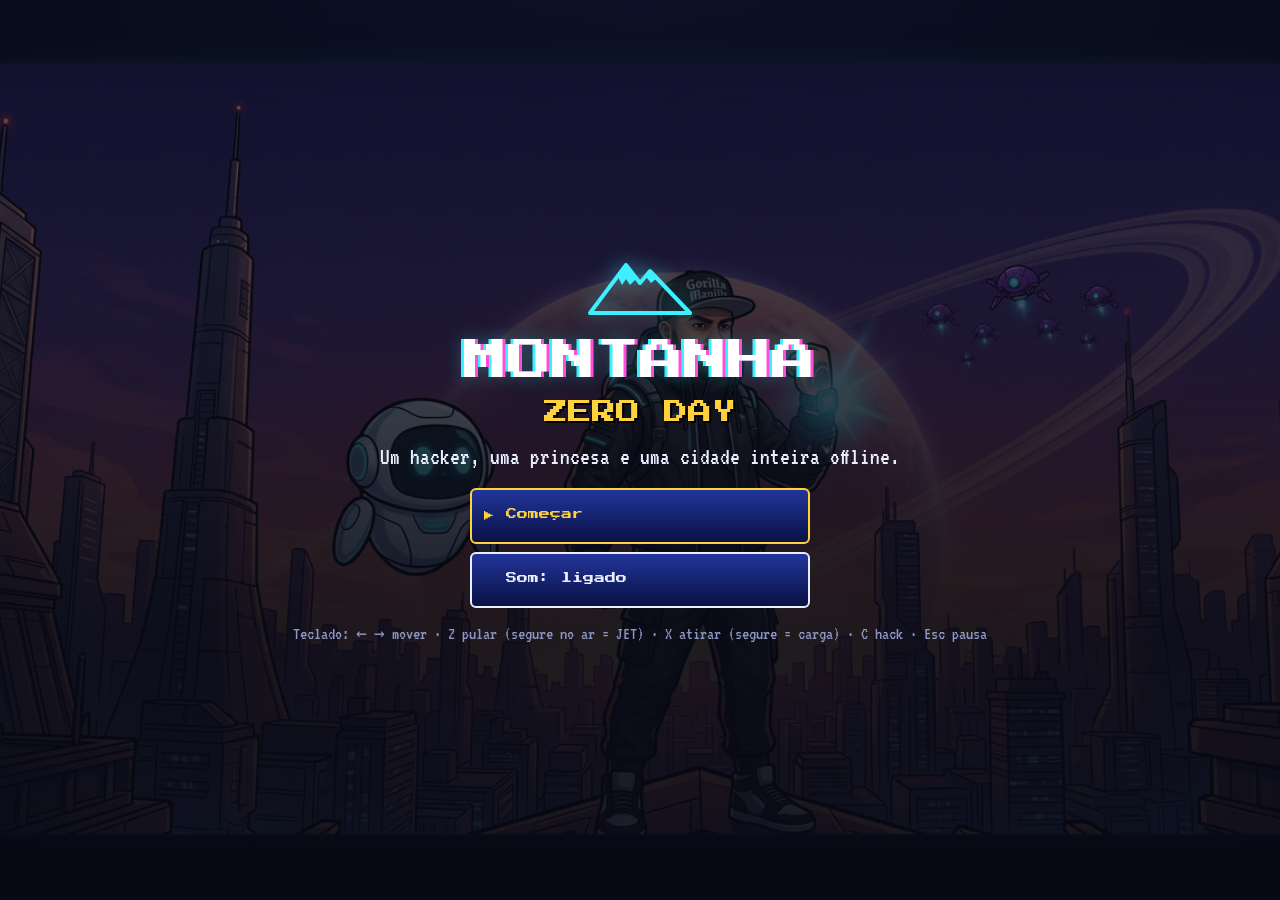
==== index.html @ c4032d83 "Montanha: Zero Day" ====
<!doctype html>
<html lang="pt-BR">
<head>
<meta charset="utf-8">
<meta name="viewport" content="width=device-width,initial-scale=1,viewport-fit=cover,user-scalable=no">
<meta name="description" content="Montanha: Zero Day — plataforma cyberpunk em pixel art. Hackeie a cidade com o robô BYTE.">
<meta name="theme-color" content="#070914">
<meta name="apple-mobile-web-app-capable" content="yes">
<meta name="mobile-web-app-capable" content="yes">
<meta name="apple-mobile-web-app-status-bar-style" content="black-translucent">
<meta name="apple-mobile-web-app-title" content="Zero Day">
<link rel="manifest" href="manifest.webmanifest">
<link rel="apple-touch-icon" href="icons/icon-192.png">
<link rel="icon" type="image/png" href="icons/icon-192.png">
</head>
<body>
<title>Montanha Zero Day</title>
<link rel="preconnect" href="https://fonts.googleapis.com">
<link rel="preconnect" href="https://fonts.gstatic.com" crossorigin>
<link rel="stylesheet" href="https://fonts.googleapis.com/css2?family=Press+Start+2P&family=VT323&display=swap">
<link rel="stylesheet" href="css/style.css">

<div id="app">
  <div id="wrap">
    <canvas id="cv" width="320" height="192"></canvas>

    <div id="hud" hidden>
      <div class="hud-row">
        <span class="hud-label">LV</span><b id="hud-lv">1</b>
        <div class="bar bar-hp"><i id="hud-hp"></i></div>
        <span id="hud-xp"></span>
      </div>
      <div class="hud-row">
        <span class="hud-label">EP</span>
        <div class="bar bar-ep"><i id="hud-ep"></i></div>
        <span class="hud-label" id="hud-boost">JET</span>
        <div class="bar bar-jet"><i id="hud-jet"></i></div>
      </div>
    </div>

    <div id="bossbar" hidden><span>RANSOM-TITAN</span><div class="bar"><i id="boss-hp"></i></div></div>
    <button id="btn-pause" hidden aria-label="Pausar">II</button>
    <div id="keys" hidden aria-label="Controles do teclado">
      <span><kbd>←</kbd><kbd>→</kbd> mover</span>
      <span><kbd>Z</kbd> pular <small>(segure no ar: voar)</small></span>
      <span><kbd>X</kbd> atirar <small>(segure: carga)</small></span>
      <span><kbd>C</kbd> hack</span>
      <span><kbd>Esc</kbd> pausa</span>
    </div>
    <div id="toast" hidden></div>
    <div id="card" hidden><small id="card-kicker"></small><strong id="card-title"></strong></div>
  </div>

  <div id="pad">
    <div id="dpad" aria-label="Mover">
      <span class="dpad-half dpad-left" aria-hidden="true">◀</span>
      <span class="dpad-half dpad-right" aria-hidden="true">▶</span>
    </div>
    <div id="btns">
      <button data-action="hack" class="btn-hack">
        <svg viewBox="0 0 16 16" width="14" height="14" aria-hidden="true"><path d="M5 1h6v3H5zM5 12h6v3H5z" fill="currentColor"/><rect x="3" y="4" width="10" height="8" rx="2" fill="none" stroke="currentColor" stroke-width="1.6"/><path d="M8 6v2.5h2" fill="none" stroke="currentColor" stroke-width="1.4"/></svg>
        HACK
      </button>
      <button data-action="fire" class="btn-fire">TIRO</button>
      <button data-action="jump" class="btn-jump">PULO</button>
    </div>
  </div>

  <div id="screen" hidden></div>

  <div id="dialog" hidden>
    <img id="dlg-portrait" alt="">
    <div class="dlg-body"><b id="dlg-name"></b><p id="dlg-text"></p></div>
    <span class="dlg-next" aria-hidden="true">▼</span>
  </div>

  <div id="puzzle" hidden>
    <div class="pz-window">
      <h2 id="pz-title"></h2>
      <p id="pz-help"></p>
      <div id="pz-timer"><i></i></div>
      <div id="pz-body"></div>
      <p id="pz-msg" class="pz-msg"></p>
      <button id="pz-cancel">Sair</button>
    </div>
  </div>
</div>

<script type="module" src="js/main.js"></script>
</body>
</html>
---- css/style.css ----
/* Montanha: Zero Day — shell, HUD, touch pad, FF-style windows. Mobile first. */

/* ---------- Tokens ---------- */
:root {
  color-scheme: dark;
  --ink: #070914;
  --ink-2: #0d1124;
  --win-top: #22359a;
  --win-bot: #0a1145;
  --win-border: #e9edff;
  --text: #e9edff;
  --dim: #8d95c2;
  --cyan: #3df0ff;
  --magenta: #ff4fd8;
  --gold: #ffd23d;
  --red: #ff3b5c;
  --green: #7dff9b;
  --font-display: "Press Start 2P", ui-monospace, monospace;
  --font-body: "VT323", ui-monospace, monospace;
  --radius: 6px;
  --safe-t: env(safe-area-inset-top, 0px);
  --safe-r: env(safe-area-inset-right, 0px);
  --safe-b: env(safe-area-inset-bottom, 0px);
  --safe-l: env(safe-area-inset-left, 0px);
  --u: 1px; /* game pixel; JS sets it on #wrap to (width / 320)px */
  --hud-font: max(8px, calc(var(--u) * 6));
}

/* ---------- Base ---------- */
*, *::before, *::after { box-sizing: border-box; }
[hidden] { display: none !important; }

html, body {
  height: 100%;
  margin: 0;
  overflow: hidden;
  overscroll-behavior: none;
  user-select: none;
  -webkit-user-select: none;
  -webkit-touch-callout: none;
  -webkit-tap-highlight-color: transparent;
  touch-action: manipulation;
}

body {
  background: var(--ink);
  color: var(--text);
  font-family: var(--font-body);
  font-size: 20px;
  line-height: 1.2;
}

button {
  font: inherit;
  color: inherit;
  cursor: pointer;
  touch-action: manipulation;
}

:focus-visible {
  outline: 3px solid var(--gold);
  outline-offset: 2px;
}

img { image-rendering: pixelated; }

/* ---------- Shared: FF window + bars ---------- */
.win, #card, #dialog, .pz-window {
  background: linear-gradient(180deg, var(--win-top), var(--win-bot));
  border: 3px solid var(--win-border);
  border-radius: var(--radius);
  box-shadow: inset 0 0 0 2px rgba(0, 0, 0, .45), inset 0 6px 14px rgba(255, 255, 255, .08), 0 6px 18px rgba(0, 0, 0, .55);
}

.bar {
  position: relative;
  height: calc(var(--u) * 4);
  min-height: 5px;
  background: rgba(0, 0, 0, .65);
  border: max(1px, calc(var(--u) * .75)) solid var(--win-border);
  border-radius: 2px;
  overflow: hidden;
}
.bar > i {
  display: block;
  height: 100%;
  width: 100%;
  background: currentColor;
  box-shadow: 0 0 6px currentColor;
  transition: width .15s linear;
}
.bar-hp  { color: var(--green); width: calc(var(--u) * 52); }
.bar-ep  { color: var(--cyan);  width: calc(var(--u) * 34); }
.bar-jet { color: var(--gold);  width: calc(var(--u) * 26); }

/* ---------- App layout (portrait phone default) ---------- */
#app {
  position: relative;
  display: flex;
  flex-direction: column;
  height: 100%;
  padding: var(--safe-t) var(--safe-r) var(--safe-b) var(--safe-l);
  background: radial-gradient(120% 70% at 50% 0%, #121a3d 0%, var(--ink) 60%);
}

#wrap {
  position: relative;
  flex: none;
  align-self: center;
  overflow: hidden;
  background: #000;
  box-shadow: 0 0 0 2px #1a2150, 0 0 24px rgba(61, 240, 255, .18);
}

#cv {
  display: block;
  width: 100%;
  height: 100%;
  image-rendering: pixelated;
  image-rendering: crisp-edges;
}

/* ---------- In-game overlays (scale with --u) ---------- */
#hud {
  position: absolute;
  top: calc(var(--u) * 4);
  left: calc(var(--u) * 4);
  display: grid;
  gap: calc(var(--u) * 2);
  font: var(--hud-font)/1 var(--font-display);
  text-shadow: 1px 1px 0 #000;
  pointer-events: none;
}
.hud-row { display: flex; align-items: center; gap: calc(var(--u) * 3); }
.hud-label { color: var(--dim); }
#hud-lv { color: var(--gold); font-weight: normal; }
#hud-xp { color: var(--cyan); font-variant-numeric: tabular-nums; }

#btn-pause {
  position: absolute;
  top: calc(var(--u) * 3);
  right: calc(var(--u) * 3);
  min-width: 44px;
  min-height: 44px;
  width: calc(var(--u) * 16);
  height: calc(var(--u) * 16);
  padding: 0;
  font: var(--hud-font)/1 var(--font-display);
  background: rgba(10, 17, 69, .7);
  border: 2px solid var(--win-border);
  border-radius: var(--radius);
}

#bossbar {
  position: absolute;
  top: calc(var(--u) * 22);
  left: 50%;
  width: 50%;
  transform: translateX(-50%);
  display: grid;
  gap: calc(var(--u) * 2);
  text-align: center;
  font: var(--hud-font)/1 var(--font-display);
  color: var(--red);
  text-shadow: 1px 1px 0 #000;
  pointer-events: none;
}
#bossbar .bar { color: var(--red); height: calc(var(--u) * 5); }
#bossbar.is-shielded, #bossbar.is-shielded .bar { color: var(--magenta); }
#bossbar.is-shielded .bar { border-color: var(--magenta); }

#toast {
  position: absolute;
  top: calc(var(--u) * 40);
  left: 50%;
  transform: translateX(-50%);
  max-width: 90%;
  padding: calc(var(--u) * 3) calc(var(--u) * 6);
  font: var(--hud-font)/1.4 var(--font-display);
  color: var(--gold);
  text-align: center;
  white-space: nowrap;
  background: rgba(7, 9, 20, .82);
  border: 2px solid var(--gold);
  border-radius: var(--radius);
  pointer-events: none;
}
#toast.pop { animation: pop .35s ease-out; }

#card {
  position: absolute;
  top: 50%;
  left: 50%;
  transform: translate(-50%, -50%);
  display: grid;
  gap: calc(var(--u) * 4);
  min-width: 60%;
  padding: calc(var(--u) * 8) calc(var(--u) * 12);
  text-align: center;
  pointer-events: none;
  animation: card-in .4s ease-out;
}
#card-kicker { font: var(--hud-font)/1 var(--font-display); color: var(--cyan); }
#card-title { font: calc(var(--hud-font) * 1.5)/1.3 var(--font-display); color: var(--gold); font-weight: normal; }

/* ---------- Touch pad (portrait) ---------- */
#pad {
  flex: 1;
  display: flex;
  align-items: center;
  justify-content: space-between;
  gap: 12px;
  min-height: 150px;
  padding: 12px 16px;
  font-family: var(--font-display);
}

#dpad {
  position: relative;
  display: flex;
  width: 44vw;
  max-width: 220px;
  height: 30%;
  min-height: 110px;
  max-height: 160px;
  border: 3px solid #2a3570;
  border-radius: 18px;
  background: linear-gradient(180deg, #141c45, #0a0f2c);
  box-shadow: inset 0 0 0 2px rgba(0, 0, 0, .5);
  touch-action: none;
}
.dpad-half {
  flex: 1;
  display: grid;
  place-items: center;
  font-size: 22px;
  color: var(--dim);
  transition: color .08s, background .08s, text-shadow .08s;
}
.dpad-left { border-right: 2px solid #2a3570; border-radius: 15px 0 0 15px; }
.dpad-right { border-radius: 0 15px 15px 0; }
#dpad.is-left .dpad-left,
#dpad.is-right .dpad-right {
  color: var(--cyan);
  background: rgba(61, 240, 255, .16);
  text-shadow: 0 0 10px var(--cyan);
}

#btns {
  position: relative;
  flex: none;
  width: 180px;
  height: 170px;
}
#btns button {
  position: absolute;
  display: grid;
  place-items: center;
  align-content: center;
  gap: 4px;
  min-width: 56px;
  min-height: 56px;
  padding: 0;
  font: 8px/1 var(--font-display);
  border-radius: 50%;
  border: 3px solid currentColor;
  background: radial-gradient(circle at 35% 30%, #2a3a8f, #0a1145 70%);
  box-shadow: inset 0 -4px 0 rgba(0, 0, 0, .45), 0 3px 0 rgba(0, 0, 0, .5);
  touch-action: none;
  transition: transform .06s, box-shadow .06s;
}
.btn-jump { width: 84px; height: 84px; right: 0; bottom: 6px; color: var(--green); }
.btn-fire { width: 72px; height: 72px; right: 92px; bottom: 0; color: var(--gold); }
.btn-hack { width: 60px; height: 60px; right: 52px; top: 0; color: var(--magenta); }
#btns button.is-down {
  transform: scale(.94);
  box-shadow: inset 0 2px 0 rgba(0, 0, 0, .45), 0 0 18px currentColor, 0 0 4px currentColor;
}

/* ---------- Dialog ---------- */
#dialog {
  position: absolute;
  left: 10px;
  right: 10px;
  bottom: calc(10px + var(--safe-b));
  z-index: 30;
  display: flex;
  align-items: flex-start;
  gap: 12px;
  max-width: 760px;
  margin: 0 auto;
  padding: 12px 14px 18px;
  cursor: pointer;
}
#dlg-portrait {
  flex: none;
  width: 64px;
  height: 64px;
  image-rendering: pixelated;
  background: var(--ink);
  border: 2px solid var(--win-border);
  border-radius: 3px;
}
.dlg-body { min-width: 0; }
#dlg-name { display: block; margin-bottom: 6px; font: 10px/1 var(--font-display); color: var(--gold); font-weight: normal; }
#dlg-text { margin: 0; font: 24px/1.1 var(--font-body); }
.dlg-next {
  position: absolute;
  right: 12px;
  bottom: 4px;
  font-size: 14px;
  color: var(--gold);
  visibility: hidden;
}
#dialog.is-done .dlg-next { visibility: visible; animation: blink 1s steps(2, start) infinite; }

/* ---------- Puzzle ---------- */
#puzzle {
  position: absolute;
  inset: 0;
  z-index: 40;
  display: grid;
  place-items: center;
  padding: var(--safe-t) var(--safe-r) var(--safe-b) var(--safe-l);
  background: rgba(3, 4, 12, .82);
  overflow-y: auto;
}
.pz-window {
  width: min(420px, 100% - 32px);
  margin: 16px 0;
  padding: 16px;
  display: grid;
  gap: 12px;
  text-align: center;
}
#pz-title { margin: 0; font: 12px/1.4 var(--font-display); color: var(--gold); }
#pz-help { margin: 0; font-size: 20px; color: var(--text); }
#pz-timer {
  height: 6px;
  background: rgba(0, 0, 0, .6);
  border: 1px solid var(--win-border);
  border-radius: 2px;
  overflow: hidden;
}
#pz-timer i {
  display: block;
  height: 100%;
  width: 100%;
  background: linear-gradient(90deg, var(--red), var(--gold) 40%, var(--cyan));
  background-size: 420px 100%;
  box-shadow: 0 0 8px var(--cyan);
}
#pz-body { display: grid; justify-items: center; gap: 14px; }
.pz-msg { min-height: 1.2em; margin: 0; font-size: 22px; }
#pz-msg.ok { color: var(--green); }
#pz-msg.bad { color: var(--red); }

.pz-window button, .menu button, .stage-btn {
  min-height: 56px;
  border: 2px solid var(--win-border);
  border-radius: var(--radius);
  background: rgba(0, 0, 0, .3);
}
#pz-cancel { justify-self: center; min-width: 140px; font: 10px/1 var(--font-display); }

/* Sequence */
.seq-slots { display: flex; gap: 6px; flex-wrap: wrap; justify-content: center; }
.seq-slots i { width: 20px; height: 20px; border: 2px solid var(--dim); border-radius: 3px; }
.seq-slots i.ok { background: var(--cyan); border-color: var(--cyan); box-shadow: 0 0 8px var(--cyan); }
.seq-pad { display: grid; grid-template-columns: repeat(2, 76px); gap: 12px; }
.seq-pad .sq {
  --c: var(--cyan);
  width: 76px;
  height: 76px;
  font-size: 28px;
  color: var(--c);
  border-color: var(--c);
  background: color-mix(in srgb, var(--c) 14%, #050816);
  transition: transform .08s, box-shadow .08s, background .08s;
}
.sq-0 { --c: var(--cyan); }
.sq-1 { --c: var(--gold); }
.sq-2 { --c: var(--magenta); }
.sq-3 { --c: var(--green); }
.seq-pad .sq.lit {
  color: #fff;
  background: var(--c);
  transform: scale(1.08);
  box-shadow: 0 0 22px var(--c), 0 0 6px #fff;
}

/* Binary */
.bin-target { font: 10px/1 var(--font-display); color: var(--dim); }
.bin-target b { display: block; margin-top: 8px; font-size: 32px; color: var(--gold); font-weight: normal; text-shadow: 0 0 10px rgba(255, 210, 61, .5); }
.bin-row { display: flex; flex-wrap: wrap; justify-content: center; gap: 6px; }
.bin-row .bit {
  display: grid;
  place-items: center;
  width: 56px;
  min-height: 64px;
  padding: 4px 0;
  color: var(--dim);
}
.bit span { font: 20px/1 var(--font-display); }
.bit small { font-size: 16px; }
.bin-row .bit.on { color: var(--ink); background: var(--cyan); border-color: var(--cyan); box-shadow: 0 0 12px var(--cyan); }
.bin-current { font-size: 22px; color: var(--cyan); font-variant-numeric: tabular-nums; }

/* Node grid */
.grid3 { display: grid; grid-template-columns: repeat(3, 64px); gap: 10px; }
.grid3 .node {
  position: relative;
  width: 64px;
  height: 64px;
  border-color: #6b2235;
  background: #2a0a14;
  transition: background .1s, box-shadow .1s;
}
.grid3 .node::before, .grid3 .node::after {
  content: "";
  position: absolute;
  inset: 50% 22%;
  height: 3px;
  margin-top: -1.5px;
  background: rgba(255, 59, 92, .5);
  transform: rotate(45deg);
}
.grid3 .node::after { transform: rotate(-45deg); }
.grid3 .node.on { background: var(--cyan); border-color: #fff; box-shadow: 0 0 16px var(--cyan); }
.grid3 .node.on::before, .grid3 .node.on::after { display: none; }

/* ---------- Screens (menus) ---------- */
#screen {
  position: absolute;
  inset: 0;
  z-index: 20;
  padding: calc(16px + var(--safe-t)) calc(16px + var(--safe-r)) calc(16px + var(--safe-b)) calc(16px + var(--safe-l));
  overflow-y: auto;
  overscroll-behavior: contain;
  background: linear-gradient(180deg, rgba(7, 9, 20, .55), rgba(7, 9, 20, .9) 70%);
}
.screen-inner {
  display: flex;
  flex-direction: column;
  align-items: center;
  gap: 16px;
  max-width: 760px;
  min-height: 100%;
  margin: 0 auto;
  justify-content: center;
  text-align: center;
}

.emblem { width: 120px; height: auto; color: var(--cyan); filter: drop-shadow(0 0 10px rgba(61, 240, 255, .5)); }
.emblem svg { width: 100%; height: auto; display: block; }
.logo {
  margin: 0;
  font: clamp(22px, 7vw, 44px)/1.2 var(--font-display);
  color: #fff;
  text-shadow: 3px 0 0 var(--magenta), -3px 0 0 var(--cyan), 0 0 18px rgba(61, 240, 255, .35);
}
.logo small {
  display: block;
  margin-top: 10px;
  font-size: .55em;
  color: var(--gold);
  text-shadow: 2px 2px 0 #000;
}
.tagline { margin: 0; font-size: 24px; color: var(--text); }
.hint { margin: 0; font-size: 18px; color: var(--dim); }

.menu { display: grid; gap: 8px; width: min(340px, 100%); }
.menu button {
  position: relative;
  padding: 0 16px 0 34px;
  text-align: left;
  font: 11px/1.3 var(--font-display);
  background: linear-gradient(180deg, var(--win-top), var(--win-bot));
}
.menu button::before {
  content: "▶";
  position: absolute;
  left: 12px;
  top: 50%;
  transform: translateY(-50%);
  font-size: 10px;
  color: var(--gold);
  opacity: 0;
}
.menu button:hover::before, .menu button:focus-visible::before { opacity: 1; animation: nudge .6s ease-in-out infinite alternate; }
.menu button:hover, .menu button:focus-visible { color: var(--gold); outline: none; border-color: var(--gold); }
.menu .btn-ghost, .btn-ghost { background: rgba(0, 0, 0, .35); color: var(--dim); border-color: #4a5288; }

.win { width: 100%; padding: 14px; text-align: left; }
.win h3 { margin: 0 0 10px; font: 10px/1.3 var(--font-display); color: var(--gold); }
.map-grid { display: grid; grid-template-columns: 1fr; gap: 12px; width: 100%; }

.status { display: flex; gap: 14px; align-items: center; }
.status img { flex: none; width: 72px; height: 72px; image-rendering: pixelated; border: 2px solid var(--win-border); border-radius: 3px; background: var(--ink); }
dl { margin: 0; display: grid; grid-template-columns: auto 1fr; gap: 2px 14px; font-size: 22px; }
dt { color: var(--dim); }
dd { margin: 0; text-align: right; font-variant-numeric: tabular-nums; }

.stage-btn {
  display: grid;
  grid-template-columns: auto 1fr auto;
  align-items: center;
  gap: 10px;
  width: 100%;
  margin-top: 8px;
  padding: 8px 12px;
  text-align: left;
  background: rgba(0, 0, 0, .3);
}
.stage-btn:hover, .stage-btn:focus-visible { border-color: var(--gold); outline: none; }
.stage-btn .num { font: 10px/1 var(--font-display); color: var(--cyan); }
.stage-btn .name { font-size: 22px; }
.stage-btn .state { font: 8px/1 var(--font-display); color: var(--gold); }
.stage-btn.is-done .state { color: var(--green); }
.stage-btn.is-locked { opacity: .45; cursor: not-allowed; border-style: dashed; }

.equip ul { margin: 0; padding: 0; list-style: none; display: grid; gap: 6px; font-size: 20px; }
.equip b { color: var(--cyan); font-weight: normal; }

.result { width: min(420px, 100%); }

/* ---------- Breakpoints ---------- */
@media (min-width: 720px) {
  .map-grid { grid-template-columns: 1fr 1fr; }
}

/* Landscape phone: game centred, controls float over the bottom corners */
@media (orientation: landscape) and (max-height: 540px) {
  #app { justify-content: center; align-items: center; }
  #pad {
    position: absolute;
    inset: auto 0 0 0;
    z-index: 10;
    min-height: 0;
    padding: 0 calc(12px + var(--safe-r)) calc(10px + var(--safe-b)) calc(12px + var(--safe-l));
    align-items: flex-end;
    background: none;
    pointer-events: none;
  }
  #pad > * { pointer-events: auto; opacity: .75; }
  #dpad { width: 30vw; max-width: 200px; height: 96px; min-height: 96px; }
  #btns { transform: scale(.85); transform-origin: bottom right; }
}

/* Desktop / fine pointer: keyboard play, no touch pad */
@media (hover: hover) and (pointer: fine) {
  #pad { display: none; }
  #app { justify-content: center; }
}

/* ---------- Motion ---------- */
@keyframes blink { to { visibility: hidden; } }
@keyframes pop { 0% { transform: translateX(-50%) scale(.6); opacity: 0; } 70% { transform: translateX(-50%) scale(1.08); opacity: 1; } 100% { transform: translateX(-50%) scale(1); } }
@keyframes card-in { from { transform: translate(-50%, -50%) scale(.85); opacity: 0; } }
@keyframes nudge { to { transform: translate(3px, -50%); } }

@media (prefers-reduced-motion: reduce) {
  *, *::before, *::after { animation-duration: .01ms !important; animation-iteration-count: 1 !important; transition-duration: .01ms !important; }
  #dialog.is-done .dlg-next { animation: none; }
}

/* Em telas de toque o atalho de teclado só ocupa espaço. */
@media (pointer: coarse) { .hint { display: none; } }

/* Arte HD: canvas e retratos sem pixelização forçada. */
#cv, #dlg-portrait, .status img { image-rendering: auto; }
#dlg-portrait, .status img { object-fit: cover; object-position: top; }

/* ---------- Legenda do teclado (só no computador; no celular os botões já dizem tudo) ---------- */
#keys {
  position: absolute;
  left: 50%;
  bottom: calc(var(--u) * 3);
  transform: translateX(-50%);
  display: flex;
  flex-wrap: wrap;
  justify-content: center;
  gap: .3em 1.1em;
  width: max-content;
  max-width: 94%;
  padding: .35em .9em;
  border-radius: var(--radius);
  background: rgba(7, 9, 20, .72);
  color: var(--text);
  font: clamp(14px, calc(var(--u) * 6.5), 22px)/1.1 var(--font-body);
  pointer-events: none;
}
#keys span { white-space: nowrap; }
#keys small { color: var(--dim); font-size: 1em; }
#keys kbd {
  display: inline-block;
  min-width: 1.6em;
  margin-right: .25em;
  padding: .1em .35em;
  border: 1px solid var(--cyan);
  border-bottom-width: 3px;
  border-radius: 4px;
  color: var(--cyan);
  font: inherit;
  text-align: center;
}
@media (hover: none), (pointer: coarse) { #keys { display: none; } }
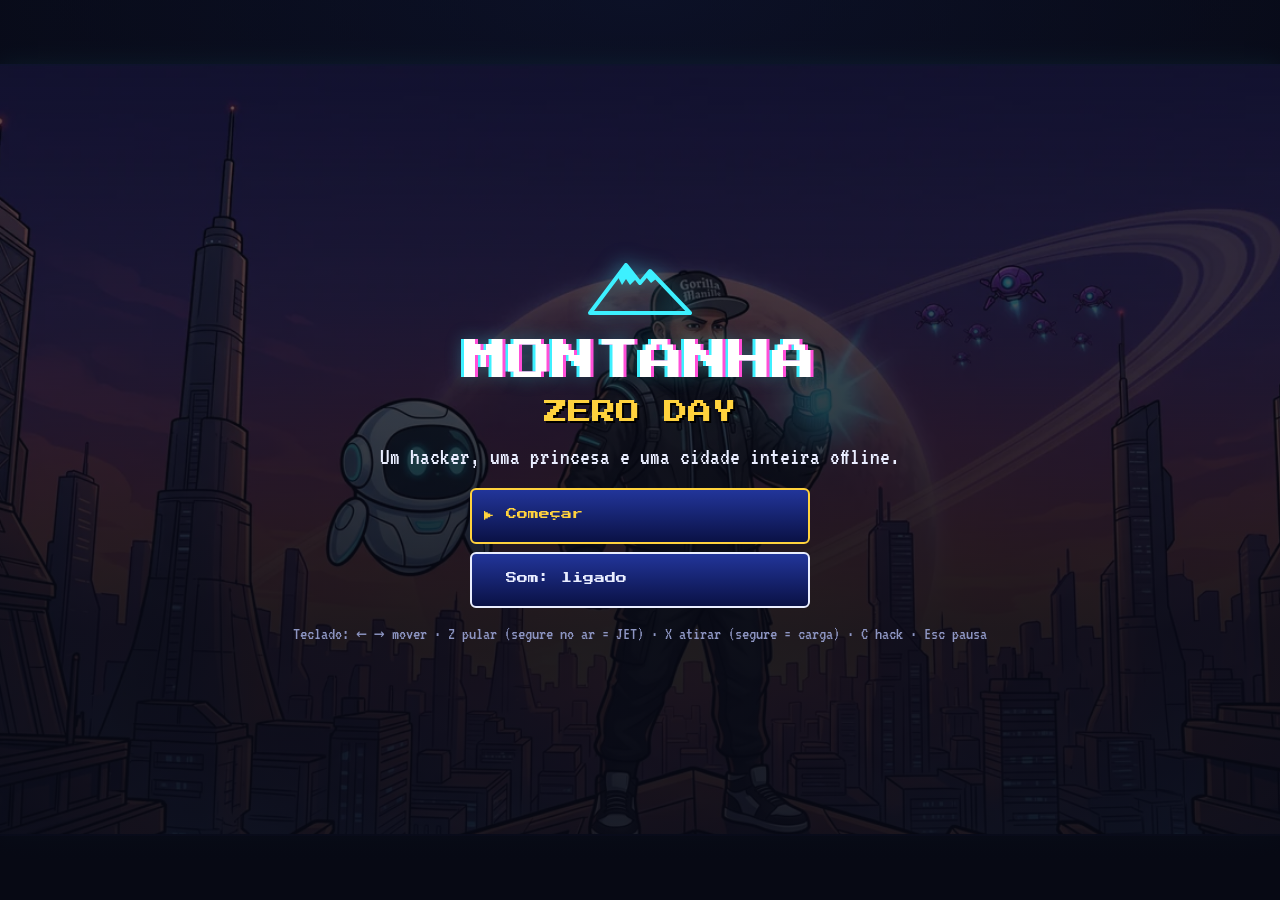
==== commit 0777a1f8: "feat(mobile): improve landscape UX, fix dialogue portraits, and rename missions" ====
--- a/index.html
+++ b/index.html
@@ -84,6 +84,13 @@
       <button id="pz-cancel">Sair</button>
     </div>
   </div>
+
+  <div id="rotate" role="alert">
+    <svg viewBox="0 0 64 64" width="72" height="72" aria-hidden="true"><rect x="22" y="6" width="20" height="36" rx="4" fill="none" stroke="currentColor" stroke-width="3"/><path d="M12 50a22 22 0 0 0 40 0" fill="none" stroke="currentColor" stroke-width="3"/><path d="M52 44v7h-7" fill="none" stroke="currentColor" stroke-width="3"/></svg>
+    <strong>Gire o celular</strong>
+    <p>Montanha: Zero Day é jogado na horizontal.</p>
+    <button id="rotate-fs" hidden>Tela cheia</button>
+  </div>
 </div>
 
 <script type="module" src="js/main.js"></script>
--- a/css/style.css
+++ b/css/style.css
@@ -179,7 +179,8 @@
   font: var(--hud-font)/1.4 var(--font-display);
   color: var(--gold);
   text-align: center;
-  white-space: nowrap;
+  white-space: normal;
+  text-wrap: balance;
   background: rgba(7, 9, 20, .82);
   border: 2px solid var(--gold);
   border-radius: var(--radius);
@@ -312,6 +313,7 @@
   color: var(--gold);
   visibility: hidden;
 }
+.dlg-rest { visibility: hidden; }
 #dialog.is-done .dlg-next { visibility: visible; animation: blink 1s steps(2, start) infinite; }
 
 /* ---------- Puzzle ---------- */
@@ -319,15 +321,14 @@
   position: absolute;
   inset: 0;
   z-index: 40;
-  display: grid;
-  place-items: center;
-  padding: var(--safe-t) var(--safe-r) var(--safe-b) var(--safe-l);
+  display: flex;
+  padding: calc(8px + var(--safe-t)) var(--safe-r) calc(8px + var(--safe-b)) var(--safe-l);
   background: rgba(3, 4, 12, .82);
   overflow-y: auto;
 }
 .pz-window {
   width: min(420px, 100% - 32px);
-  margin: 16px 0;
+  margin: auto;   /* centra quando cabe; quando não cabe, alinha ao topo e rola (o botão Sair fica alcançável) */
   padding: 16px;
   display: grid;
   gap: 12px;
@@ -428,12 +429,14 @@
 .grid3 .node::after { transform: rotate(-45deg); }
 .grid3 .node.on { background: var(--cyan); border-color: #fff; box-shadow: 0 0 16px var(--cyan); }
 .grid3 .node.on::before, .grid3 .node.on::after { display: none; }
+.grid3 .node.hint { animation: hintpulse 0.8s ease-in-out infinite; }
+@keyframes hintpulse { 50% { border-color: var(--gold); box-shadow: 0 0 18px var(--gold); } }
 
 /* ---------- Screens (menus) ---------- */
 #screen {
   position: absolute;
   inset: 0;
-  z-index: 20;
+  z-index: 35;
   padding: calc(16px + var(--safe-t)) calc(16px + var(--safe-r)) calc(16px + var(--safe-b)) calc(16px + var(--safe-l));
   overflow-y: auto;
   overscroll-behavior: contain;
@@ -499,7 +502,7 @@
 .status img { flex: none; width: 72px; height: 72px; image-rendering: pixelated; border: 2px solid var(--win-border); border-radius: 3px; background: var(--ink); }
 dl { margin: 0; display: grid; grid-template-columns: auto 1fr; gap: 2px 14px; font-size: 22px; }
 dt { color: var(--dim); }
-dd { margin: 0; text-align: right; font-variant-numeric: tabular-nums; }
+dd { margin: 0; text-align: right; font-variant-numeric: tabular-nums; white-space: nowrap; }
 
 .stage-btn {
   display: grid;
@@ -525,7 +528,10 @@
 .result { width: min(420px, 100%); }
 
 /* ---------- Breakpoints ---------- */
-@media (min-width: 720px) {
+@media (min-width: 720px) and (orientation: landscape) and (max-height: 540px) {
+  .map-grid { grid-template-columns: minmax(0, 1fr) minmax(0, 1.25fr) minmax(0, 1.15fr); gap: 8px; }
+}
+@media (min-width: 720px) and (not (orientation: landscape)) {
   .map-grid { grid-template-columns: 1fr 1fr; }
 }
 
@@ -545,7 +551,103 @@
   #pad > * { pointer-events: auto; opacity: .75; }
   #dpad { width: 30vw; max-width: 200px; height: 96px; min-height: 96px; }
   #btns { transform: scale(.85); transform-origin: bottom right; }
-}
+
+  /* Puzzles em paisagem: 2 colunas para caber na tela sem corte */
+  #puzzle {
+    padding: calc(4px + var(--safe-t)) calc(12px + var(--safe-r)) calc(4px + var(--safe-b)) calc(12px + var(--safe-l));
+  }
+  .pz-window {
+    width: min(520px, 100% - 16px);
+    margin: auto;
+    padding: 8px 14px;
+    display: grid;
+    grid-template-columns: minmax(180px, 1.1fr) auto;
+    grid-template-rows: auto auto auto auto auto;
+    gap: 4px 16px;
+    align-items: center;
+    text-align: left;
+  }
+  #pz-title  { grid-column: 1; grid-row: 1; margin: 0; font-size: 10px; line-height: 1.2; }
+  #pz-help   { grid-column: 1; grid-row: 2; margin: 0; font-size: 14px; line-height: 1.1; }
+  #pz-timer  { grid-column: 1; grid-row: 3; height: 5px; }
+  #pz-msg    { grid-column: 1; grid-row: 4; margin: 0; font-size: 14px; min-height: 1.1em; }
+  #pz-cancel { grid-column: 1; grid-row: 5; justify-self: start; min-height: 44px; min-width: 100px; padding: 0 16px; font-size: 9px; }
+  #pz-body   { grid-column: 2; grid-row: 1 / span 5; justify-self: center; align-self: center; gap: 6px; }
+
+  .grid3 { grid-template-columns: repeat(3, 44px); gap: 4px; }
+  .grid3 .node { width: 44px; height: 44px; }
+
+  .seq-pad { grid-template-columns: repeat(2, 48px); gap: 6px; }
+  .seq-pad .sq { width: 48px; height: 48px; font-size: 18px; }
+  .seq-slots { gap: 4px; }
+  .seq-slots i { width: 14px; height: 14px; }
+
+  .bin-target { font-size: 8px; }
+  .bin-target b { font-size: 18px; margin-top: 1px; }
+  .bin-row { gap: 4px; }
+  .bin-row .bit { width: 44px; min-height: 44px; padding: 2px 0; }
+  .bit span { font-size: 14px; }
+  .bit small { font-size: 11px; }
+  .bin-current { font-size: 14px; }
+
+  /* Ajustes da ficha e missões no mapa em paisagem */
+  .win { padding: 8px 10px; }
+  .win h3 { margin: 0 0 4px; font-size: 9px; }
+  .status {
+    display: grid;
+    grid-template-columns: 48px 1fr;
+    gap: 4px 8px;
+  }
+  .status h3 { grid-column: 1 / -1; }
+  .status img { width: 48px; height: 48px; }
+  .status dl { font-size: 16px; gap: 1px 8px; }
+  .stage-btn { margin-top: 4px; padding: 4px 8px; min-height: 44px; gap: 6px; }
+  .stage-btn .name { font-size: 16px; line-height: 1.1; }
+  .equip ul { font-size: 14px; gap: 4px; }
+
+  /* Diálogo compacto: não cobre o herói. */
+  #dialog { left: calc(10px + var(--safe-l)); right: calc(10px + var(--safe-r)); bottom: calc(6px + var(--safe-b)); gap: 10px; padding: 8px 12px 14px; }
+  #dlg-portrait { width: 52px; height: 52px; }
+  #dlg-name { margin-bottom: 4px; font-size: 9px; }
+  #dlg-text { font-size: 21px; }
+
+  /* Menus cabem na altura curta sem rolar. */
+  #screen { padding-top: calc(8px + var(--safe-t)); padding-bottom: calc(8px + var(--safe-b)); }
+  .screen-inner { gap: 8px; }
+  .emblem { width: 56px; }
+  .logo { font-size: clamp(18px, 7vh, 30px); }
+  .logo small { margin-top: 6px; }
+  .tagline { font-size: 18px; }
+  .menu { gap: 6px; }
+  .menu button, .stage-btn { min-height: 44px; }
+}
+
+/* Com diálogo aberto o toque é do diálogo: esconde os botões para não aparecerem por cima dele. */
+/* Oculta os controles virtuais sob menus, puzzles, dialogs ou card */
+#app:has(#dialog:not([hidden])) #pad,
+#app:has(#screen:not([hidden])) #pad,
+#app:has(#puzzle:not([hidden])) #pad,
+#app:has(#card:not([hidden])) #pad { visibility: hidden; }
+
+/* Retrato em celular: o jogo é horizontal, então pede para girar (o jogo fica pausado). */
+#rotate {
+  position: fixed;
+  inset: 0;
+  z-index: 100;
+  display: none;
+  place-content: center;
+  justify-items: center;
+  gap: 14px;
+  padding: calc(24px + var(--safe-t)) 24px calc(24px + var(--safe-b));
+  text-align: center;
+  color: var(--cyan);
+  background: var(--ink);
+}
+#rotate strong { font: 14px/1.4 var(--font-display); color: var(--gold); font-weight: normal; }
+#rotate p { margin: 0; font-size: 24px; color: var(--text); }
+#rotate svg { animation: tilt 1.8s ease-in-out infinite; }
+#rotate button { min-height: 48px; padding: 0 20px; font: 10px/1 var(--font-display); background: linear-gradient(180deg, var(--win-top), var(--win-bot)); border: 2px solid var(--win-border); border-radius: var(--radius); }
+@media (orientation: portrait) and (pointer: coarse) and (max-width: 820px) { #rotate { display: grid; } }
 
 /* Desktop / fine pointer: keyboard play, no touch pad */
 @media (hover: hover) and (pointer: fine) {
@@ -558,6 +660,7 @@
 @keyframes pop { 0% { transform: translateX(-50%) scale(.6); opacity: 0; } 70% { transform: translateX(-50%) scale(1.08); opacity: 1; } 100% { transform: translateX(-50%) scale(1); } }
 @keyframes card-in { from { transform: translate(-50%, -50%) scale(.85); opacity: 0; } }
 @keyframes nudge { to { transform: translate(3px, -50%); } }
+@keyframes tilt { 0%, 30% { transform: rotate(0); } 70%, 100% { transform: rotate(-90deg); } }
 
 @media (prefers-reduced-motion: reduce) {
   *, *::before, *::after { animation-duration: .01ms !important; animation-iteration-count: 1 !important; transition-duration: .01ms !important; }
@@ -605,3 +708,16 @@
   text-align: center;
 }
 @media (hover: none), (pointer: coarse) { #keys { display: none; } }
+
+@media (orientation: landscape) and (max-height: 350px) {
+  .emblem { width: 34px; }
+  .logo { font-size: 18px; }
+  .logo small { margin-top: 2px; font-size: 0.5em; }
+  .tagline { font-size: 14px; }
+  .screen-inner { gap: 4px; }
+  .menu { gap: 4px; }
+  .menu button { min-height: 40px; font-size: 10px; padding: 0 12px 0 28px; }
+  .result { padding: 6px 10px; }
+  .result h3 { margin-bottom: 4px; }
+  .result dl { font-size: 16px; }
+}
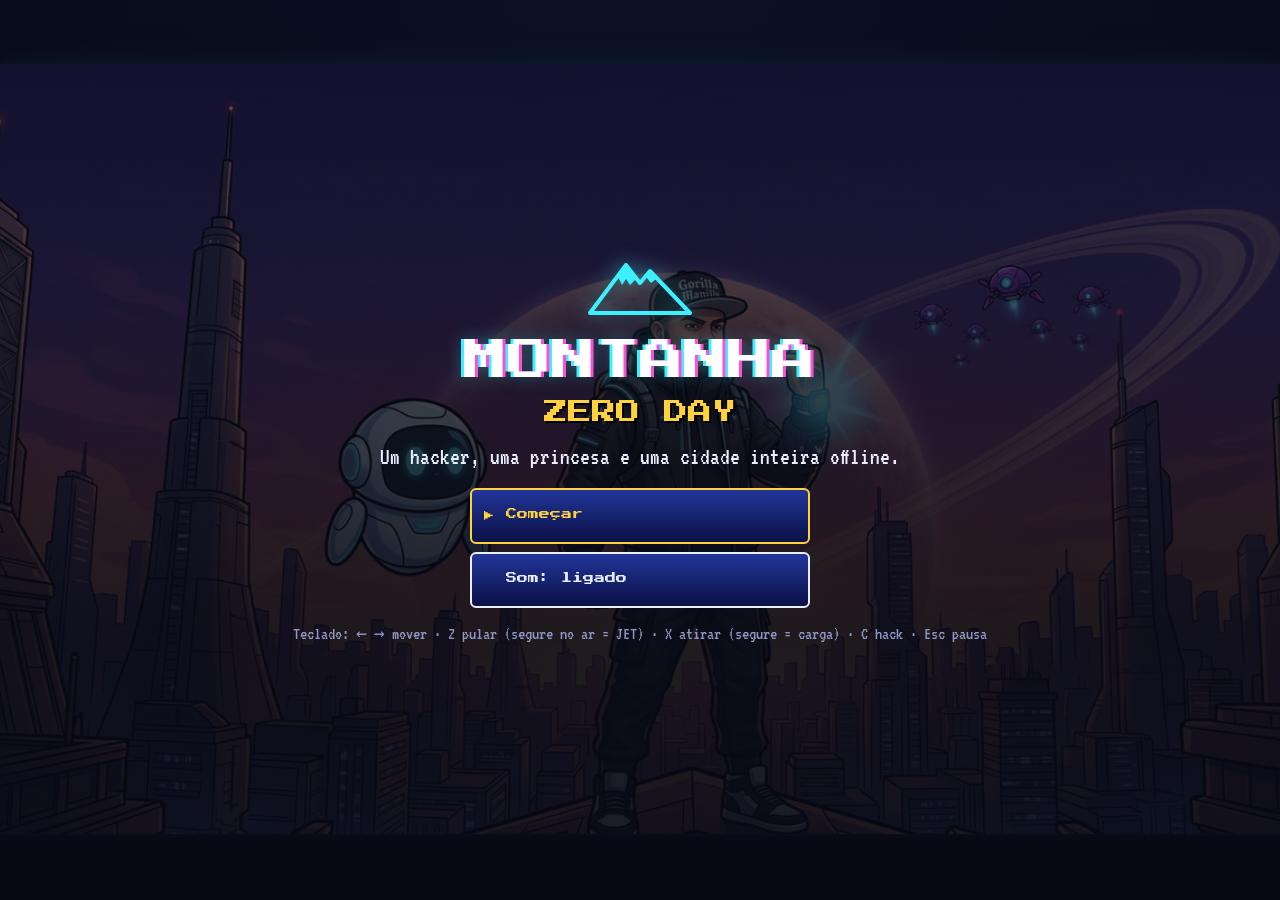
==== commit 05a25b0b: "docs: update tagline, ending and store description Co-Authored-By: Claude Opus 5.5 <noreply@anthropi" ====
--- a/index.html
+++ b/index.html
@@ -3,7 +3,7 @@
 <head>
 <meta charset="utf-8">
 <meta name="viewport" content="width=device-width,initial-scale=1,viewport-fit=cover,user-scalable=no">
-<meta name="description" content="Montanha: Zero Day — plataforma cyberpunk em pixel art. Hackeie a cidade com o robô BYTE.">
+<meta name="description" content="Montanha: Zero Day — plataforma cyberpunk em pixel art. O Montanha vai resgatar a Gle; depois é ela quem vai buscar ele.">
 <meta name="theme-color" content="#070914">
 <meta name="apple-mobile-web-app-capable" content="yes">
 <meta name="mobile-web-app-capable" content="yes">
--- a/css/style.css
+++ b/css/style.css
@@ -549,8 +549,24 @@
     pointer-events: none;
   }
   #pad > * { pointer-events: auto; opacity: .75; }
-  #dpad { width: 30vw; max-width: 200px; height: 96px; min-height: 96px; }
+  #dpad {
+    width: 28vw;
+    max-width: 190px;
+    height: 72px;
+    min-height: 72px;
+    border-radius: 14px;
+    background: linear-gradient(180deg, rgba(20, 28, 69, 0.45), rgba(10, 15, 44, 0.45));
+    border-color: rgba(42, 53, 112, 0.6);
+  }
+  .dpad-left { border-right-color: rgba(42, 53, 112, 0.6); border-radius: 11px 0 0 11px; }
+  .dpad-right { border-radius: 0 11px 11px 0; }
   #btns { transform: scale(.85); transform-origin: bottom right; }
+  #btns button {
+    background: radial-gradient(circle at 35% 30%, rgba(42, 58, 143, 0.4), rgba(10, 17, 69, 0.4) 70%);
+    box-shadow: inset 0 -3px 0 rgba(0, 0, 0, .25), 0 2px 0 rgba(0, 0, 0, .3);
+    backdrop-filter: blur(2px);
+    -webkit-backdrop-filter: blur(2px);
+  }
 
   /* Puzzles em paisagem: 2 colunas para caber na tela sem corte */
   #puzzle {
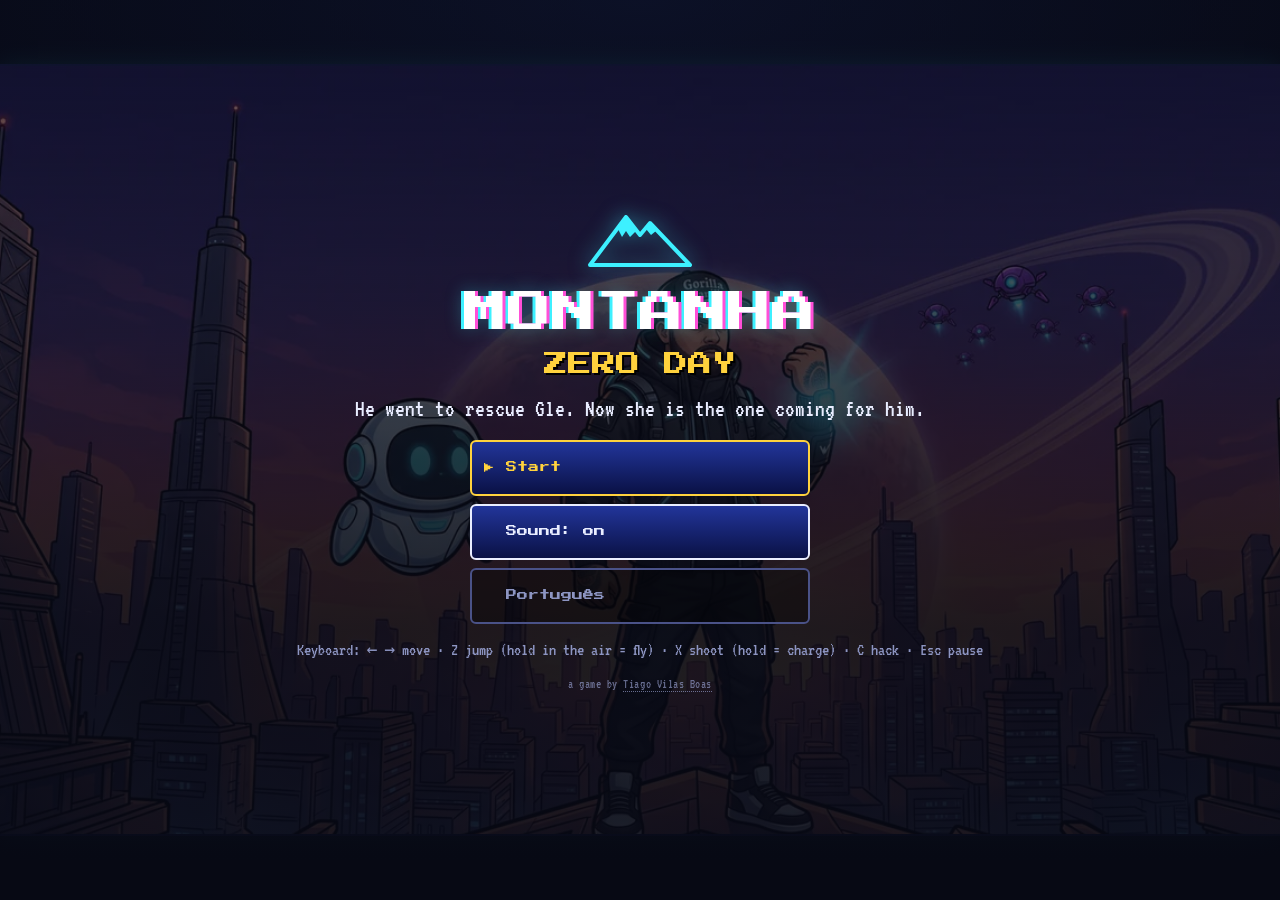
==== commit a0ff192e: "feat(i18n): add English and Portuguese with Brazil-only detection Portuguese is used only when the t" ====
--- a/index.html
+++ b/index.html
@@ -1,9 +1,9 @@
 <!doctype html>
-<html lang="pt-BR">
+<html lang="en">
 <head>
 <meta charset="utf-8">
 <meta name="viewport" content="width=device-width,initial-scale=1,viewport-fit=cover,user-scalable=no">
-<meta name="description" content="Montanha: Zero Day — plataforma cyberpunk em pixel art. O Montanha vai resgatar a Gle; depois é ela quem vai buscar ele.">
+<meta name="description" content="Montanha: Zero Day. A cyberpunk pixel-art platformer. Montanha sets out to rescue Gle. Then she goes after him.">
 <meta name="theme-color" content="#070914">
 <meta name="apple-mobile-web-app-capable" content="yes">
 <meta name="mobile-web-app-capable" content="yes">
@@ -39,30 +39,30 @@
     </div>
 
     <div id="bossbar" hidden><span>RANSOM-TITAN</span><div class="bar"><i id="boss-hp"></i></div></div>
-    <button id="btn-pause" hidden aria-label="Pausar">II</button>
-    <div id="keys" hidden aria-label="Controles do teclado">
-      <span><kbd>←</kbd><kbd>→</kbd> mover</span>
-      <span><kbd>Z</kbd> pular <small>(segure no ar: voar)</small></span>
-      <span><kbd>X</kbd> atirar <small>(segure: carga)</small></span>
-      <span><kbd>C</kbd> hack</span>
-      <span><kbd>Esc</kbd> pausa</span>
+    <button id="btn-pause" hidden data-i18n-aria="pause" aria-label="Pause">II</button>
+    <div id="keys" hidden data-i18n-aria="keys" aria-label="Keyboard controls">
+      <span data-i18n-html="keyMove"><kbd>←</kbd><kbd>→</kbd> move</span>
+      <span data-i18n-html="keyJump"><kbd>Z</kbd> jump <small>(hold in the air: fly)</small></span>
+      <span data-i18n-html="keyFire"><kbd>X</kbd> shoot <small>(hold: charge)</small></span>
+      <span data-i18n-html="keyHack"><kbd>C</kbd> hack</span>
+      <span data-i18n-html="keyPause"><kbd>Esc</kbd> pause</span>
     </div>
     <div id="toast" hidden></div>
     <div id="card" hidden><small id="card-kicker"></small><strong id="card-title"></strong></div>
   </div>
 
   <div id="pad">
-    <div id="dpad" aria-label="Mover">
+    <div id="dpad" data-i18n-aria="move" aria-label="Move">
       <span class="dpad-half dpad-left" aria-hidden="true">◀</span>
       <span class="dpad-half dpad-right" aria-hidden="true">▶</span>
     </div>
     <div id="btns">
       <button data-action="hack" class="btn-hack">
         <svg viewBox="0 0 16 16" width="14" height="14" aria-hidden="true"><path d="M5 1h6v3H5zM5 12h6v3H5z" fill="currentColor"/><rect x="3" y="4" width="10" height="8" rx="2" fill="none" stroke="currentColor" stroke-width="1.6"/><path d="M8 6v2.5h2" fill="none" stroke="currentColor" stroke-width="1.4"/></svg>
-        HACK
+        <span data-i18n="hack">HACK</span>
       </button>
-      <button data-action="fire" class="btn-fire">TIRO</button>
-      <button data-action="jump" class="btn-jump">PULO</button>
+      <button data-action="fire" class="btn-fire" data-i18n="fire">SHOOT</button>
+      <button data-action="jump" class="btn-jump" data-i18n="jump">JUMP</button>
     </div>
   </div>
 
@@ -81,15 +81,15 @@
       <div id="pz-timer"><i></i></div>
       <div id="pz-body"></div>
       <p id="pz-msg" class="pz-msg"></p>
-      <button id="pz-cancel">Sair</button>
+      <button id="pz-cancel" data-i18n="exit">Exit</button>
     </div>
   </div>
 
   <div id="rotate" role="alert">
     <svg viewBox="0 0 64 64" width="72" height="72" aria-hidden="true"><rect x="22" y="6" width="20" height="36" rx="4" fill="none" stroke="currentColor" stroke-width="3"/><path d="M12 50a22 22 0 0 0 40 0" fill="none" stroke="currentColor" stroke-width="3"/><path d="M52 44v7h-7" fill="none" stroke="currentColor" stroke-width="3"/></svg>
-    <strong>Gire o celular</strong>
-    <p>Montanha: Zero Day é jogado na horizontal.</p>
-    <button id="rotate-fs" hidden>Tela cheia</button>
+    <strong data-i18n="rotateTitle">Rotate your phone</strong>
+    <p data-i18n="rotateBody">Montanha: Zero Day is played in landscape.</p>
+    <button id="rotate-fs" hidden data-i18n="fullscreen">Full screen</button>
   </div>
 </div>
 
--- a/css/style.css
+++ b/css/style.css
@@ -737,3 +737,8 @@
   .result h3 { margin-bottom: 4px; }
   .result dl { font-size: 16px; }
 }
+
+/* Crédito do autor: pequeno e apagado, no rodapé do título e do final */
+.credit { margin: 0; font-size: 13px; letter-spacing: 0.04em; color: var(--dim); opacity: 0.7; }
+.credit a { color: inherit; text-decoration: none; border-bottom: 1px dotted currentColor; }
+.credit a:hover, .credit a:focus-visible { opacity: 1; color: var(--cyan, #3df0ff); }
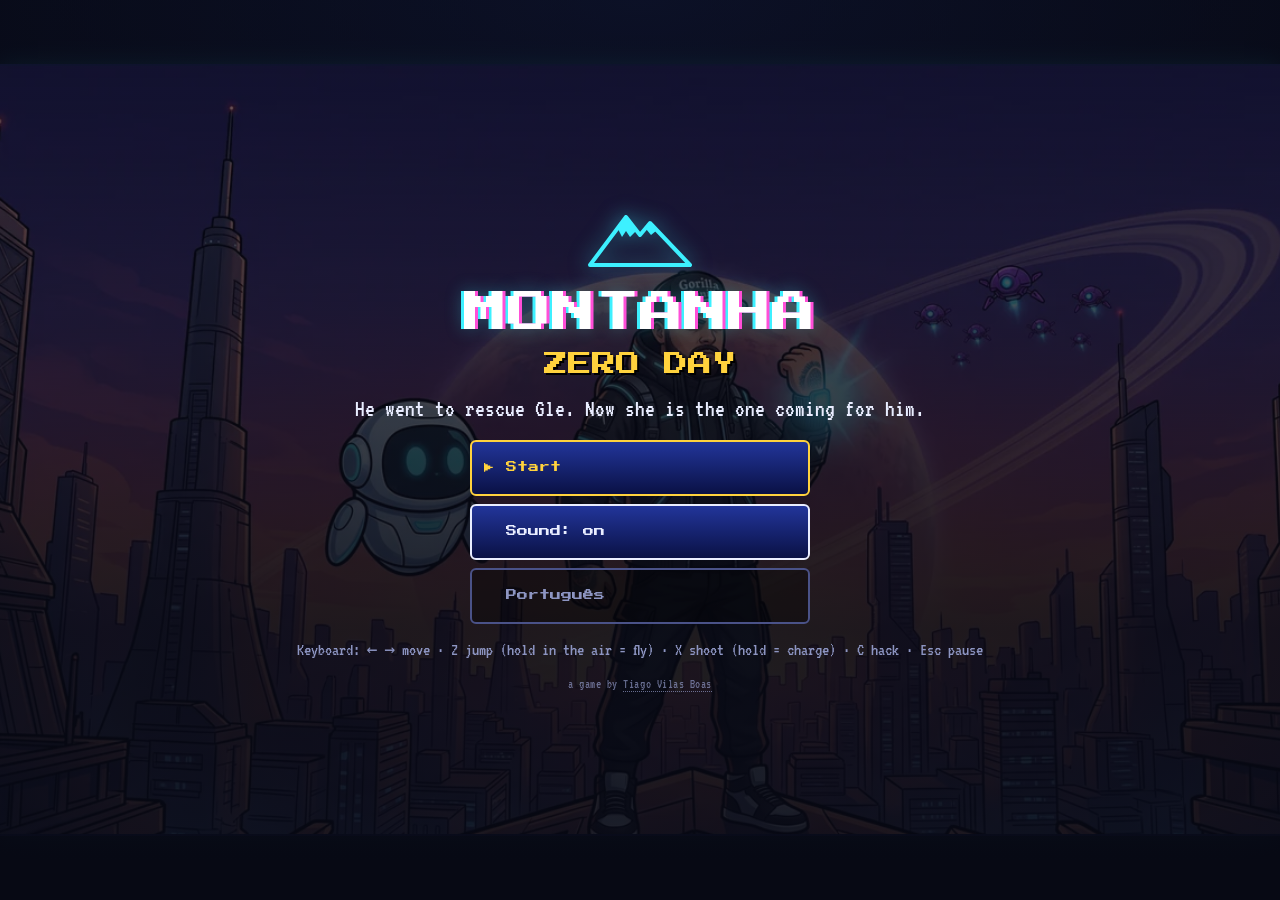
==== commit 72567aa4: "feat(game): rebalance TITAN boss fight" ====
--- a/index.html
+++ b/index.html
@@ -38,7 +38,7 @@
       </div>
     </div>
 
-    <div id="bossbar" hidden><span>RANSOM-TITAN</span><div class="bar"><i id="boss-hp"></i></div></div>
+    <div id="bossbar" hidden><span>TITAN</span><div class="bar"><i id="boss-hp"></i></div></div>
     <button id="btn-pause" hidden data-i18n-aria="pause" aria-label="Pause">II</button>
     <div id="keys" hidden data-i18n-aria="keys" aria-label="Keyboard controls">
       <span data-i18n-html="keyMove"><kbd>←</kbd><kbd>→</kbd> move</span>
--- a/css/style.css
+++ b/css/style.css
@@ -742,3 +742,10 @@
 .credit { margin: 0; font-size: 13px; letter-spacing: 0.04em; color: var(--dim); opacity: 0.7; }
 .credit a { color: inherit; text-decoration: none; border-bottom: 1px dotted currentColor; }
 .credit a:hover, .credit a:focus-visible { opacity: 1; color: var(--cyan, #3df0ff); }
+
+/* Créditos no final do jogo */
+.credits dl { display: grid; grid-template-columns: auto 1fr; gap: 4px 12px; margin: 0; font-size: 15px; }
+.credits dt { color: var(--dim); white-space: nowrap; }
+.credits dd { margin: 0; }
+.credits a { color: var(--cyan); text-decoration: none; border-bottom: 1px dotted currentColor; }
+.credits .thanks { margin: 10px 0 0; text-align: center; color: var(--gold, #ffd23d); }
